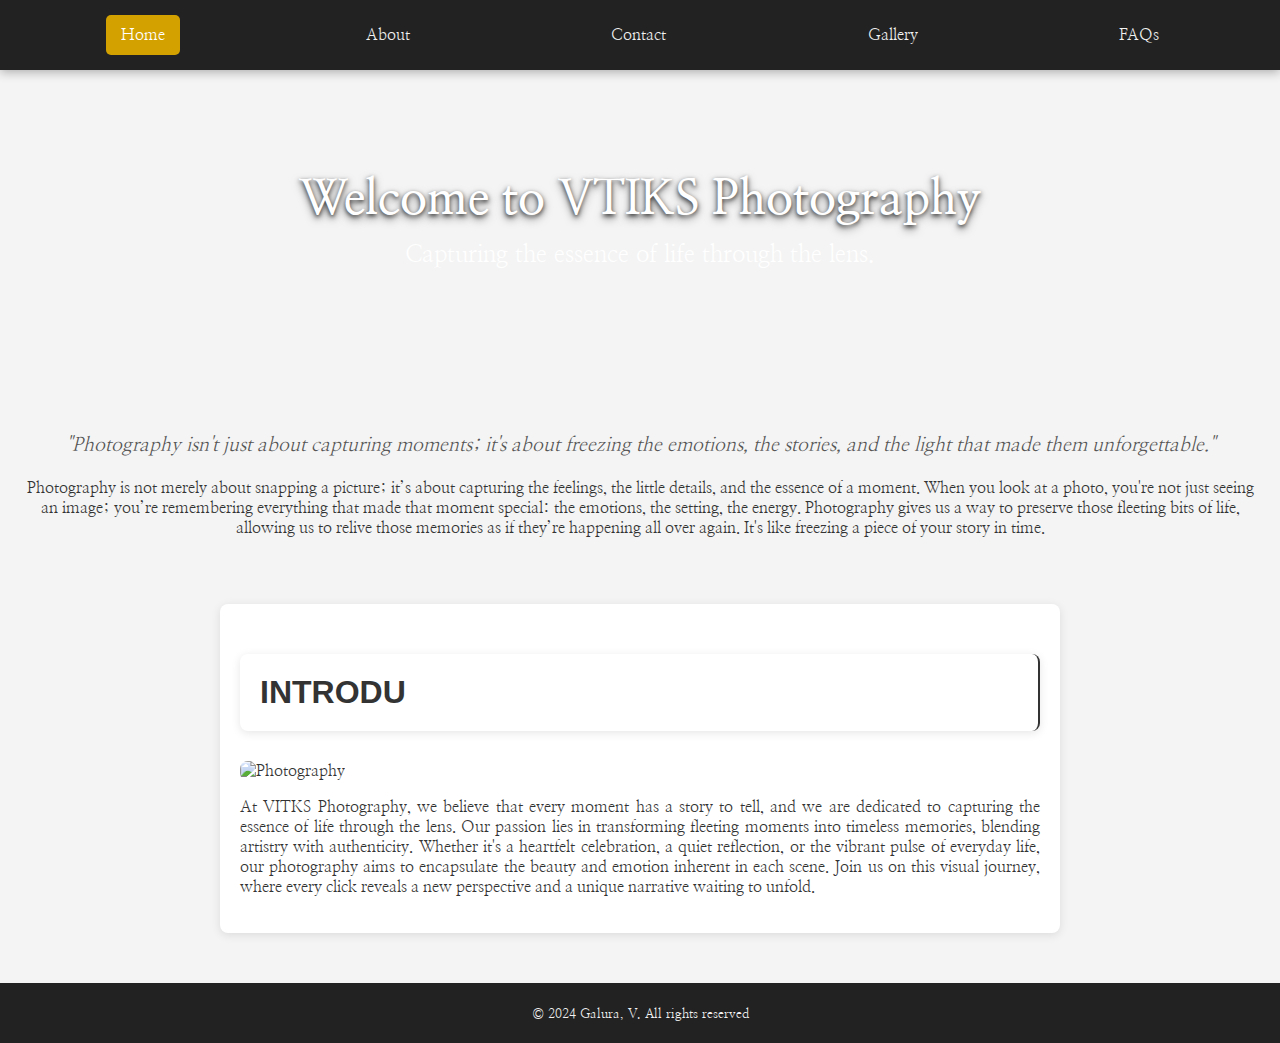
==== index.html @ f445e1b8 "Add files via upload" ====
<!DOCTYPE html>
<html lang="eng">
    <head>
        <title>VTIKS</title>
        <meta charset="utf-8">
        <meta name="viewport" content="width=device-width, initial-scale=1">
        <link rel="icon" type="image/x-icon" href="Images/Designer.png">
        <link rel="stylesheet" href="index.css">
        <link rel="preconnect" href="https://fonts.googleapis.com">
        <link rel="preconnect" href="https://fonts.gstatic.com" crossorigin>
        <link href="https://fonts.googleapis.com/css2?family=Bree+Serif&family=Nanum+Myeongjo:wght@400;700;800&family=Noto+Sans+JP:wght@100..900&family=Oswald:wght@200..700&display=swap" rel="stylesheet">
    </head>
    <div class="topnav">
        <div class="hamburger" onclick="toggleMenu()">
            <div></div>
            <div></div>
            <div></div>
        </div>
        <a class="active" href="index.html">Home</a>
        <a href="about.html">About</a>
        <a href="contact.html">Contact</a>
        <a href="page4.html">Gallery</a>
        <a href="page5.html">FAQs</a>
    </div>
    <script>  
            
        function toggleMenu() {
            const topnav = document.querySelector('.topnav');
            topnav.classList.toggle('active'); // Toggle the active class
        }
        
    </script>
    <div class="head">
        <h1 class="static-text" data-text="Welcome to VTIKS Photography">Welcome to VTIKS Photography</h1>
        <p>Capturing the essence of life through the lens.</p>
    </div>
    <div class="description">
        <blockquote>
            "Photography isn't just about capturing moments; it's about freezing the emotions, the stories, and the light that made them unforgettable."
        </blockquote>
        <p>
            Photography is not merely about snapping a picture; it’s about capturing the feelings, the little details, and the essence of a moment. When you look at a photo, you're not just seeing an image; you’re remembering everything that made that moment special: the emotions, the setting, the energy. Photography gives us a way to preserve those fleeting bits of life, allowing us to relive those memories as if they’re happening all over again. It's like freezing a piece of your story in time.
        </p>
    </div>
    <div class="content">
        <h2 id="typed-title"></h2>
        <img src="Images/VTIKS background.png" alt="Photography">
        <p>At VITKS Photography, we believe that every moment has a story to tell, and we are dedicated to capturing the essence of life through the lens. Our passion lies in transforming fleeting moments into timeless memories, blending artistry with authenticity. Whether it's a heartfelt celebration, a quiet reflection, or the vibrant pulse of everyday life, our photography aims to encapsulate the beauty and emotion inherent in each scene. Join us on this visual journey, where every click reveals a new perspective and a unique narrative waiting to unfold.</p>
    </div>
    <br>
    <footer>
        <small>&copy; 2024 Galura, V. All rights reserved</small>
    </footer>
    <script>
        const title = "INTRODUCTION";
        const typedTitleElement = document.getElementById("typed-title");
        let index = 0;
    
        function type() {
            if (index < title.length) {
                typedTitleElement.textContent += title.charAt(index);
                index++;
                setTimeout(type, 150); 
            } else {
                typedTitleElement.style.borderRight = 'none'; 
            }
        }
    
        document.addEventListener("DOMContentLoaded", type);
    </script>
</body>
</html>
---- index.css ----
/**GENERAL**/
body {
  font-family: "Nanum Myeongjo", serif;
  margin: 0;
  padding: 0;
  background-color: #f4f4f4; 
  color: #333; 
  display: flex;  /* Added */
  flex-direction: column;  /* Added */
  min-height: 100vh;  /* Added */
}

/**TOP NAVIGATION BAR SETTINGS**/
.topnav {
  display: flex; 
  justify-content: space-around; 
  align-items: center; 
  background-color: #222; 
  padding: 15px 20px; 
  box-shadow: 0 2px 10px rgba(0, 0, 0, 0.3); 
  flex-wrap: wrap; 
}

.topnav a {
  color: #f2f2f2;
  text-decoration: none;
  font-size: 16px; 
  padding: 10px 15px; 
  transition: background-color 0.3s, color 0.3s, transform 0.2s; 
  border-radius: 5px; 
}

.topnav a:hover {
  background-color: #575757; 
  color: #ffffff; 
  transform: scale(1.05); 
}

.topnav a.active {
  background-color: #d3a200; 
  color: white; 
}

/**HAMBURGER MENU STYLE**/
.hamburger {
  display: none; 
  flex-direction: column; 
  cursor: pointer; 
}

.hamburger div {
  width: 25px; 
  height: 3px; 
  background-color: #f2f2f2; 
  margin: 4px 0; 
}

/**RESPONSIVE SETTINGS**/

@media (max-width: 768px) {
  .topnav {
      flex-direction: column; 
      align-items: flex-start; 
      padding: 10px; 
  }

  .topnav a {
      width: 100%; 
      text-align: center; 
      padding: 10px; 
  }
}

@media (max-width: 768px) {
  .hamburger {
      display: flex; 
      margin-left: auto; 
  }

  .topnav a {
      display: none; 
  }

  .topnav.active a {
      display: block; 
  }
}

/**HEAD SECTION**/
.head {
  background: url('Images/VTIKS.JPG') no-repeat center center/cover; /* Background image */
  color: rgb(255, 255, 255); 
  text-align: center; 
  padding: 100px 20px; 
}

.head h1 {
  font-size: 3em; 
  margin: 0; 
}

.head p {
  font-size: 1.5em; 
  margin-top: 10px; 
}

/**STATIC TEXT**/

.static-text {
  font-size: 3em; 
  font-weight: bold; 
  text-shadow: 0 2px 4px rgba(0, 0, 0, 0.7), 
               0 4px 8px rgba(0, 0, 0, 0.5); 
  transition: color 0.3s ease; 
}

.static-text:hover {
  color: #ffcc00; 
}

/**DESCRIPTION**/
.description {
  padding: 20px; 
  text-align: center; 
}

.description blockquote {
  font-size: 1.2em; 
  font-style: italic; 
  margin: 20px 0; 
  color: #555; 
}

/**FOOTER SETTINGS**/
footer {
  background-color: #222; 
  color: #f2f2f2; 
  padding: 20px 0; 
  text-align: center; 
  margin-top: auto;  /* Added */
}

.content, h2 {
  max-width: 800px;
  margin: 30px auto;
  padding: 20px;
  background: rgb(255, 255, 255);
  border-radius: 8px;
  box-shadow: 0 2px 10px rgba(0, 0, 0, 0.1);
  text-align: justify;
}

#typed-title {
  font-family: 'Arial', sans-serif;
  font-size: 2em; 
  border-right: 2px solid; 
  white-space: nowrap; 
  overflow: hidden;
}

img {
  max-width: 100%;
  border-radius: 8px;
}
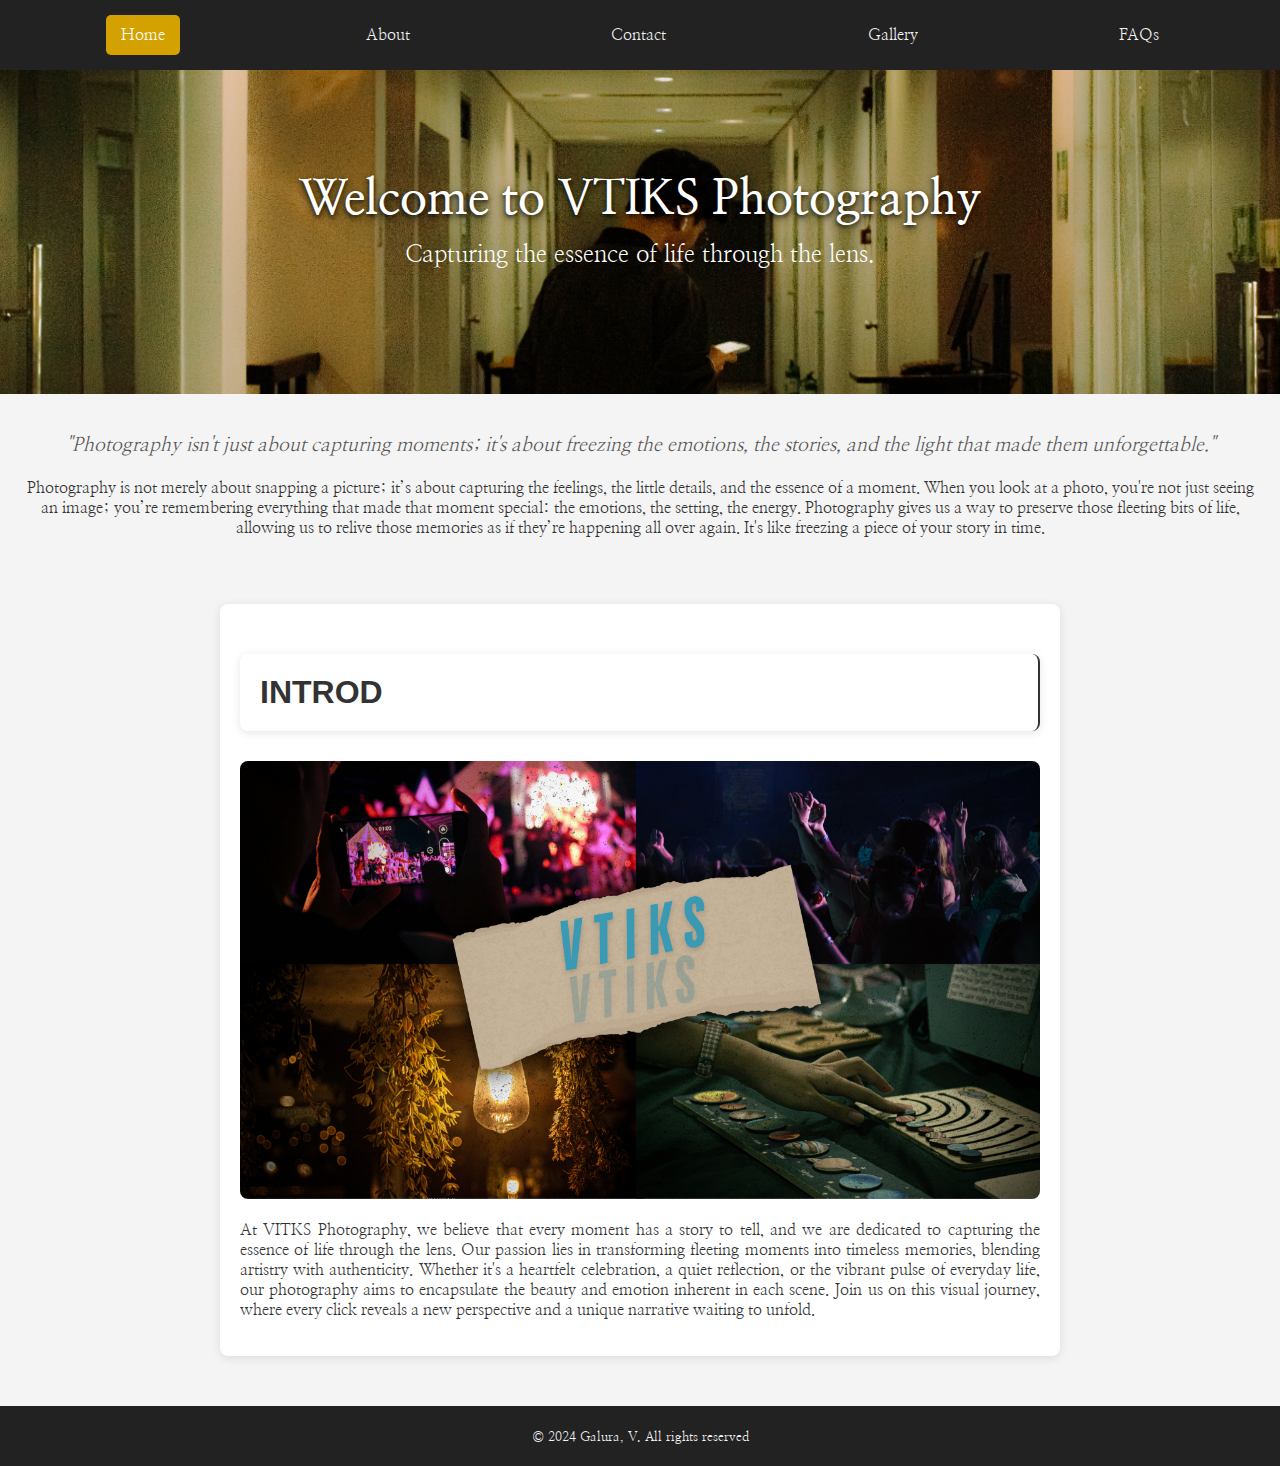
==== commit 6e5b2719: "Update index.html" ====
--- a/index.html
+++ b/index.html
@@ -26,7 +26,7 @@
             
         function toggleMenu() {
             const topnav = document.querySelector('.topnav');
-            topnav.classList.toggle('active'); // Toggle the active class
+            topnav.classList.toggle('active'); 
         }
         
     </script>
@@ -44,7 +44,7 @@
     </div>
     <div class="content">
         <h2 id="typed-title"></h2>
-        <img src="Images/VTIKS background.png" alt="Photography">
+        <img src="VTIKS background.jpg" alt="Photography">
         <p>At VITKS Photography, we believe that every moment has a story to tell, and we are dedicated to capturing the essence of life through the lens. Our passion lies in transforming fleeting moments into timeless memories, blending artistry with authenticity. Whether it's a heartfelt celebration, a quiet reflection, or the vibrant pulse of everyday life, our photography aims to encapsulate the beauty and emotion inherent in each scene. Join us on this visual journey, where every click reveals a new perspective and a unique narrative waiting to unfold.</p>
     </div>
     <br>
@@ -69,4 +69,4 @@
         document.addEventListener("DOMContentLoaded", type);
     </script>
 </body>
-</html>+</html>
--- a/index.css
+++ b/index.css
@@ -5,9 +5,9 @@
   padding: 0;
   background-color: #f4f4f4; 
   color: #333; 
-  display: flex;  /* Added */
-  flex-direction: column;  /* Added */
-  min-height: 100vh;  /* Added */
+  display: flex;  
+  flex-direction: column;  
+  min-height: 100vh;  
 }
 
 /**TOP NAVIGATION BAR SETTINGS**/
@@ -88,7 +88,7 @@
 
 /**HEAD SECTION**/
 .head {
-  background: url('Images/VTIKS.JPG') no-repeat center center/cover; /* Background image */
+  background: url('VTIKS.JPG') no-repeat center center/cover; 
   color: rgb(255, 255, 255); 
   text-align: center; 
   padding: 100px 20px; 
@@ -137,7 +137,7 @@
   color: #f2f2f2; 
   padding: 20px 0; 
   text-align: center; 
-  margin-top: auto;  /* Added */
+  margin-top: auto;  
 }
 
 .content, h2 {
@@ -161,4 +161,4 @@
 img {
   max-width: 100%;
   border-radius: 8px;
-}+}
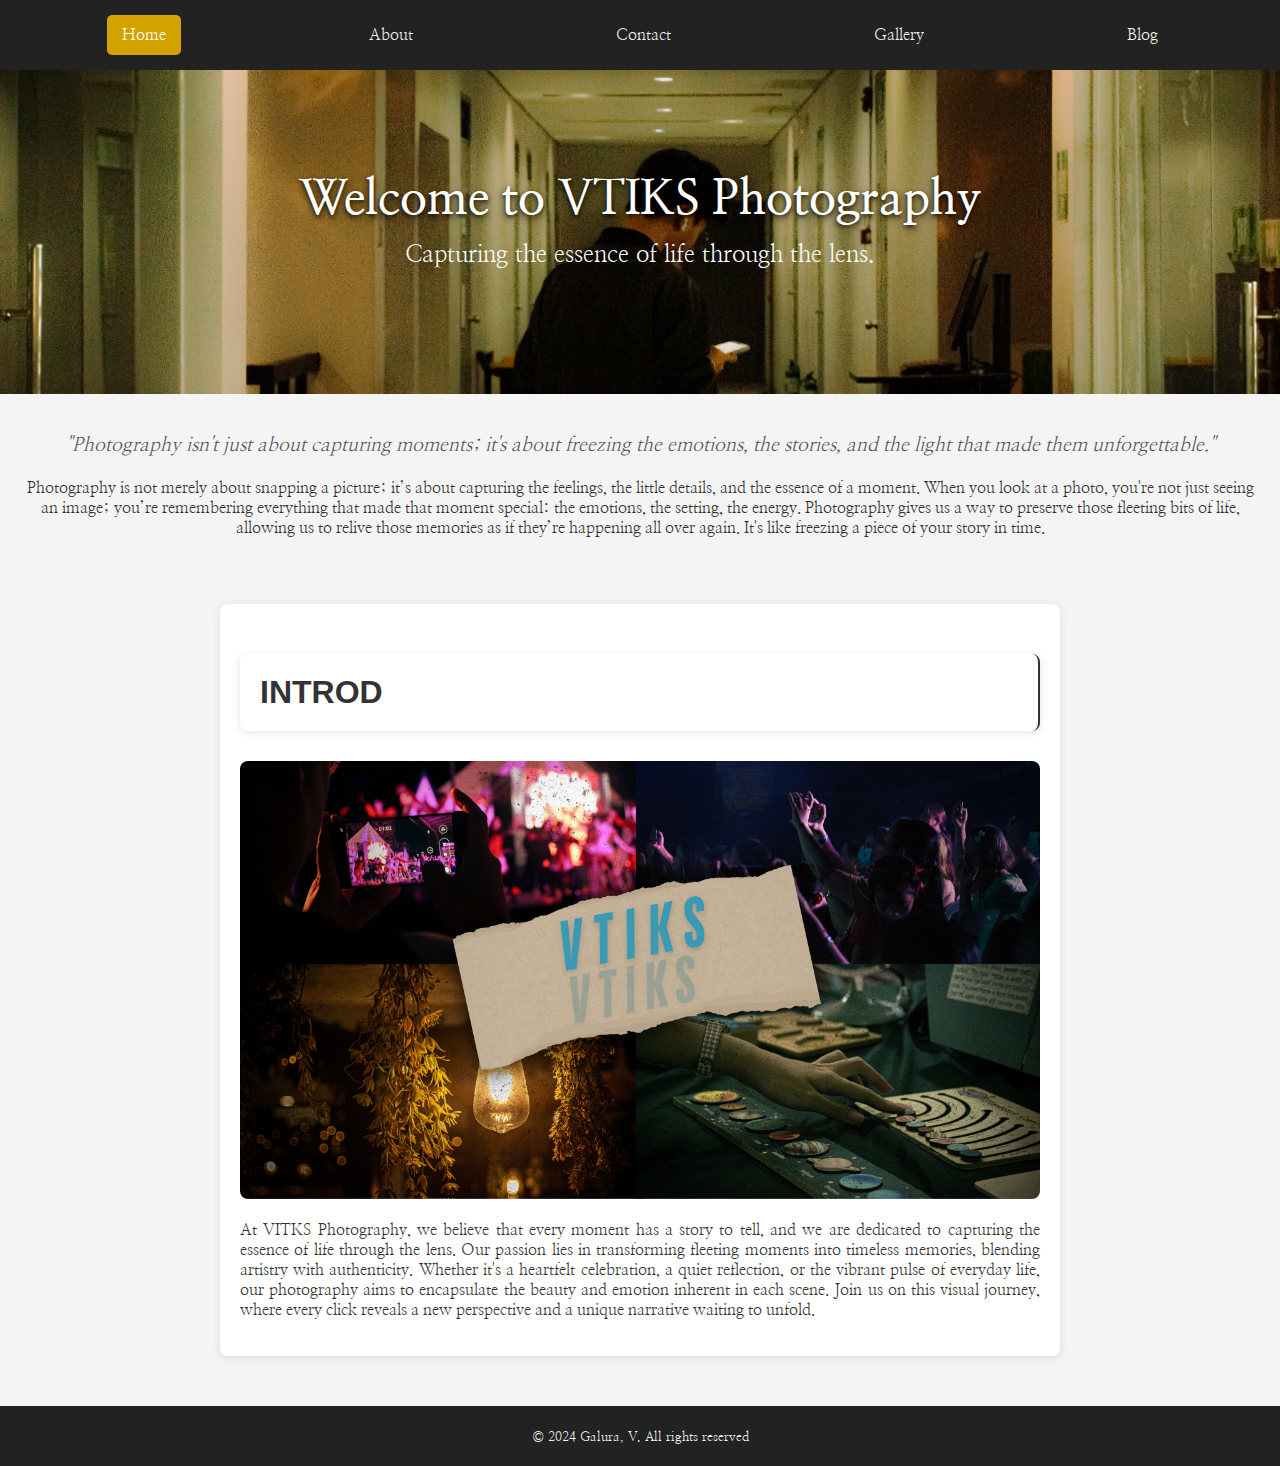
==== commit 5f16871b: "Update index.html" ====
--- a/index.html
+++ b/index.html
@@ -4,7 +4,7 @@
         <title>VTIKS</title>
         <meta charset="utf-8">
         <meta name="viewport" content="width=device-width, initial-scale=1">
-        <link rel="icon" type="image/x-icon" href="Images/Designer.png">
+        <link rel="icon" type="image/x-icon" href="Designer.png">
         <link rel="stylesheet" href="index.css">
         <link rel="preconnect" href="https://fonts.googleapis.com">
         <link rel="preconnect" href="https://fonts.gstatic.com" crossorigin>
@@ -20,7 +20,7 @@
         <a href="about.html">About</a>
         <a href="contact.html">Contact</a>
         <a href="page4.html">Gallery</a>
-        <a href="page5.html">FAQs</a>
+        <a href="page5.html">Blog</a>
     </div>
     <script>  
             
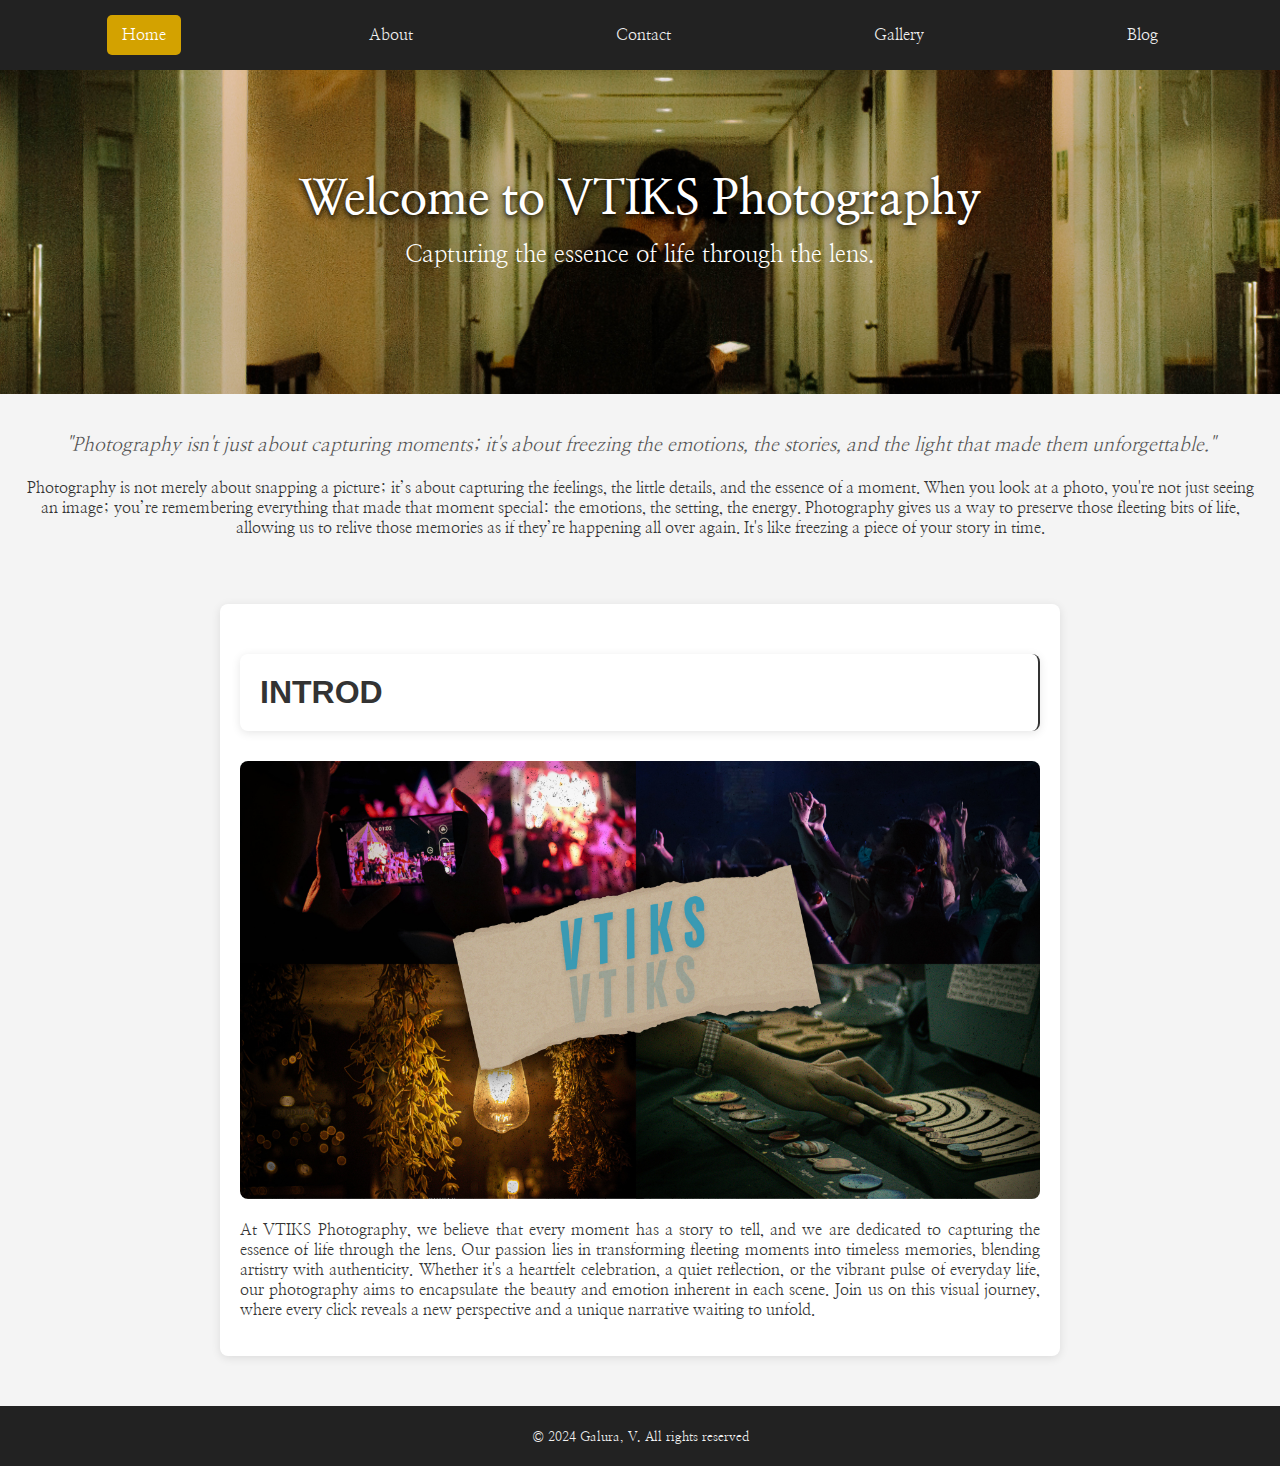
==== commit d4ca88d6: "Update index.html" ====
--- a/index.html
+++ b/index.html
@@ -45,7 +45,7 @@
     <div class="content">
         <h2 id="typed-title"></h2>
         <img src="VTIKS background.jpg" alt="Photography">
-        <p>At VITKS Photography, we believe that every moment has a story to tell, and we are dedicated to capturing the essence of life through the lens. Our passion lies in transforming fleeting moments into timeless memories, blending artistry with authenticity. Whether it's a heartfelt celebration, a quiet reflection, or the vibrant pulse of everyday life, our photography aims to encapsulate the beauty and emotion inherent in each scene. Join us on this visual journey, where every click reveals a new perspective and a unique narrative waiting to unfold.</p>
+        <p>At VTIKS Photography, we believe that every moment has a story to tell, and we are dedicated to capturing the essence of life through the lens. Our passion lies in transforming fleeting moments into timeless memories, blending artistry with authenticity. Whether it's a heartfelt celebration, a quiet reflection, or the vibrant pulse of everyday life, our photography aims to encapsulate the beauty and emotion inherent in each scene. Join us on this visual journey, where every click reveals a new perspective and a unique narrative waiting to unfold.</p>
     </div>
     <br>
     <footer>
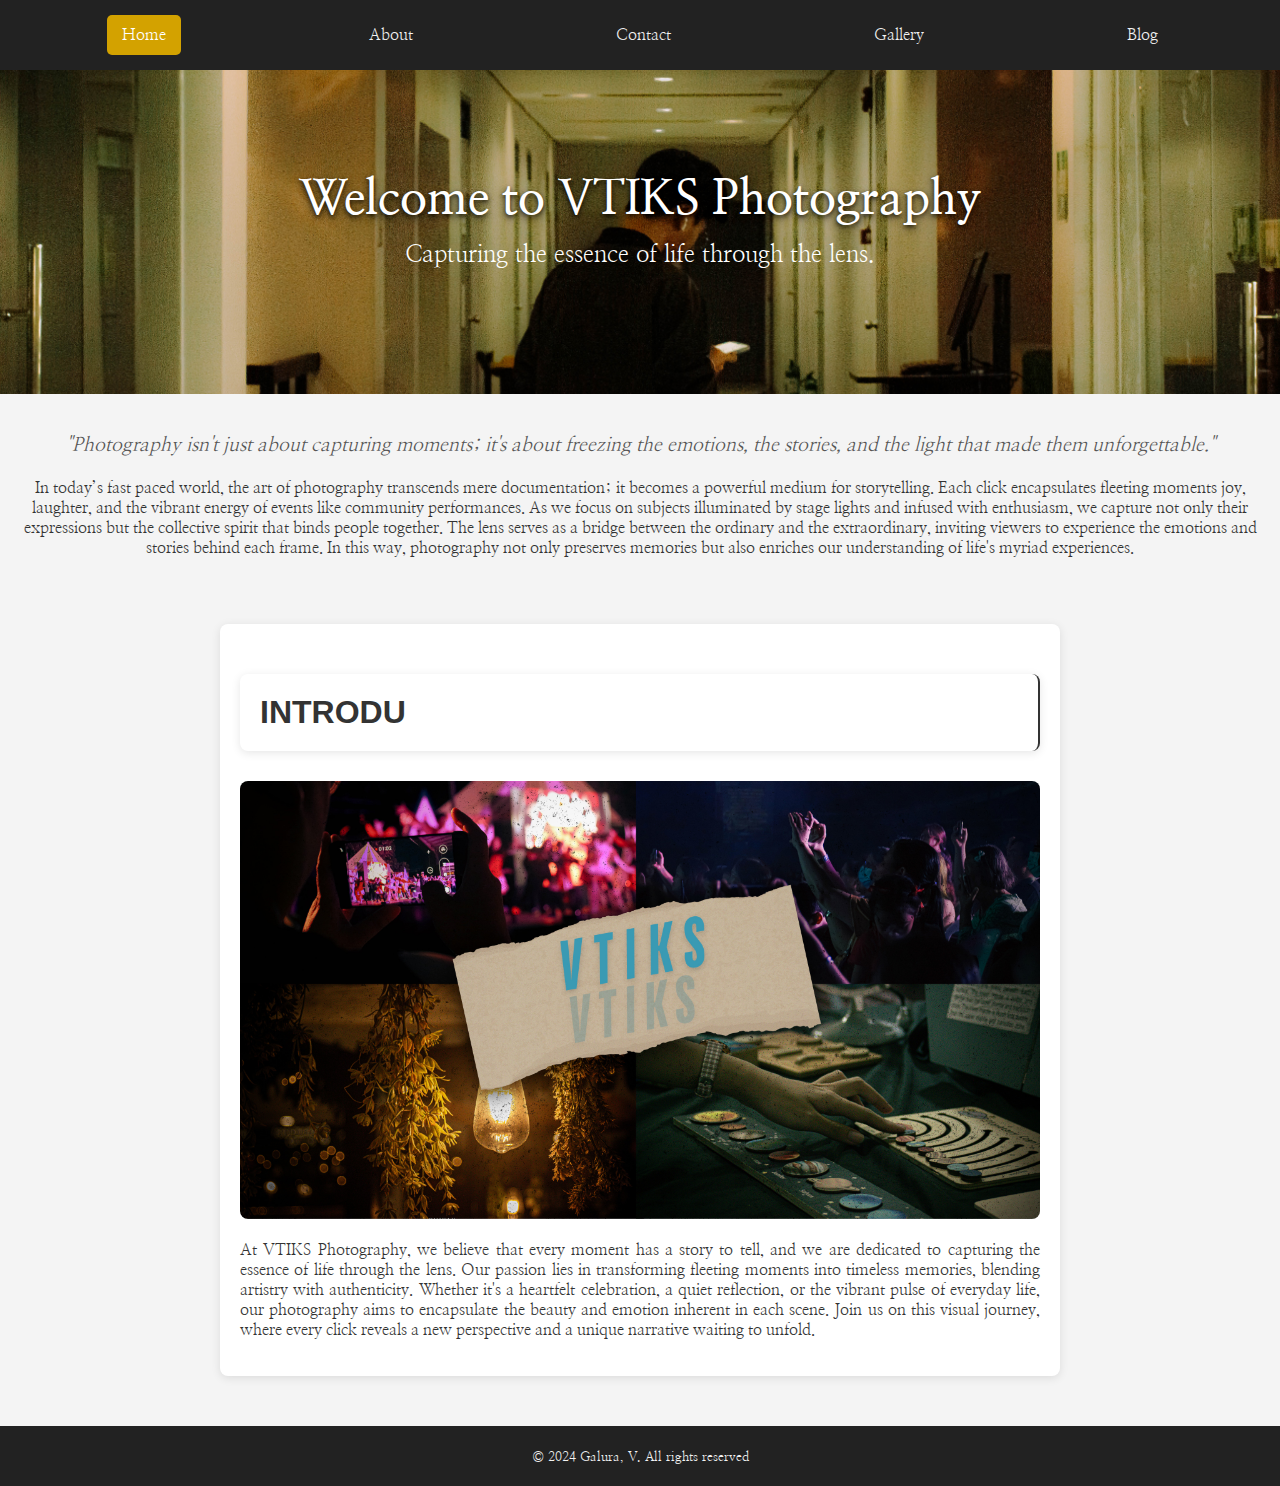
==== commit 9dd8177b: "Update index.html" ====
--- a/index.html
+++ b/index.html
@@ -39,7 +39,11 @@
             "Photography isn't just about capturing moments; it's about freezing the emotions, the stories, and the light that made them unforgettable."
         </blockquote>
         <p>
-            Photography is not merely about snapping a picture; it’s about capturing the feelings, the little details, and the essence of a moment. When you look at a photo, you're not just seeing an image; you’re remembering everything that made that moment special: the emotions, the setting, the energy. Photography gives us a way to preserve those fleeting bits of life, allowing us to relive those memories as if they’re happening all over again. It's like freezing a piece of your story in time.
+            In today’s fast paced world, the art of photography transcends mere documentation; it becomes a powerful medium for storytelling. Each click 
+            encapsulates fleeting moments joy, laughter, and the vibrant energy of events like community performances. As we focus on subjects illuminated 
+            by stage lights and infused with enthusiasm, we capture not only their expressions but the collective spirit that binds people together. The lens 
+            serves as a bridge between the ordinary and the extraordinary, inviting viewers to experience the emotions and stories behind each frame. In this way, 
+            photography not only preserves memories but also enriches our understanding of life's myriad experiences.
         </p>
     </div>
     <div class="content">
